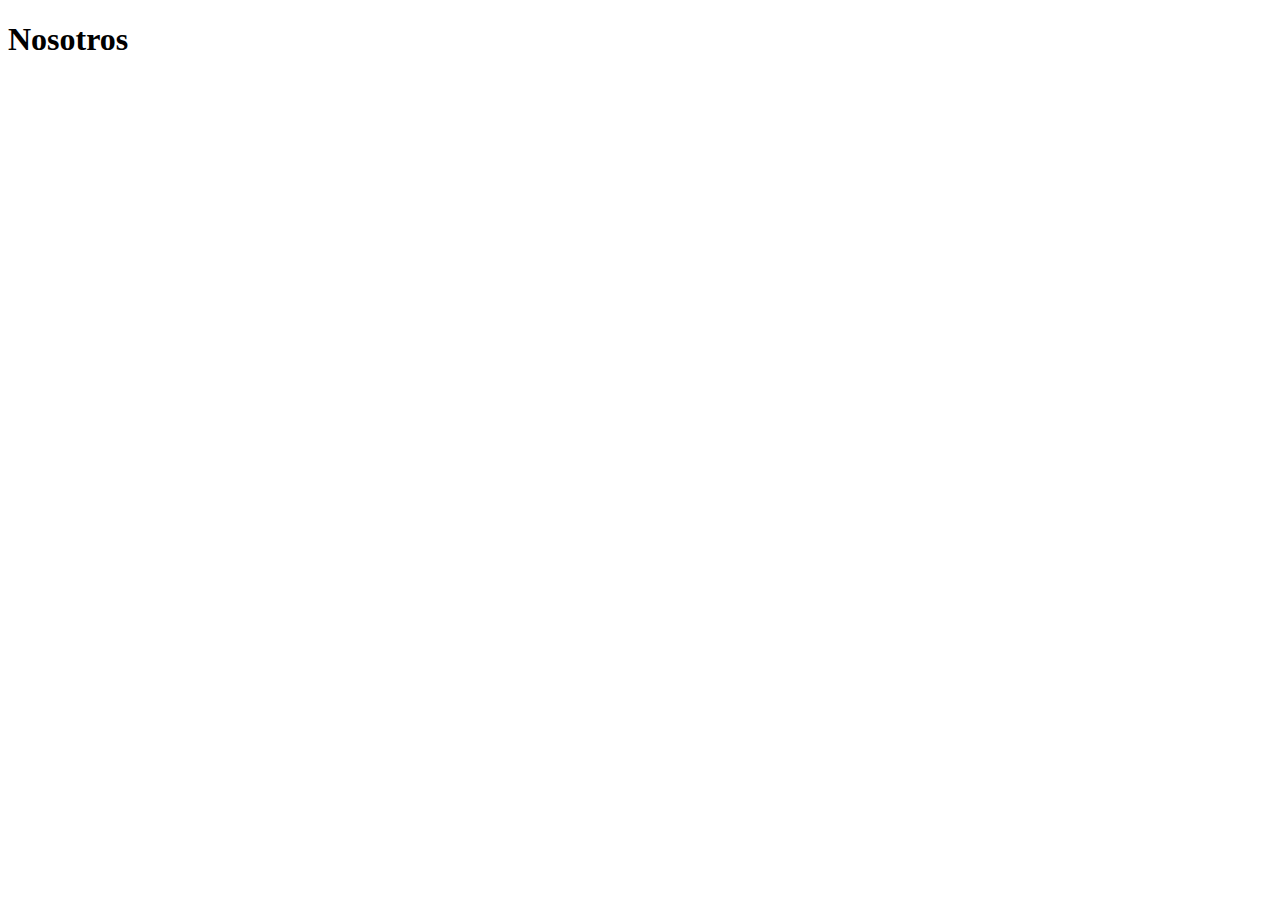
==== nosotros.html @ 72aa24e8 "Pagina Principal BlogCafe" ====
<!DOCTYPE html>
<html lang="en">
<head>
    <meta charset="UTF-8">
    <meta name="viewport" content="width=device-width, initial-scale=1.0">
    <title>Blog</title>
</head>
<body>
    <h1>Nosotros</h1>
</body>
</html>
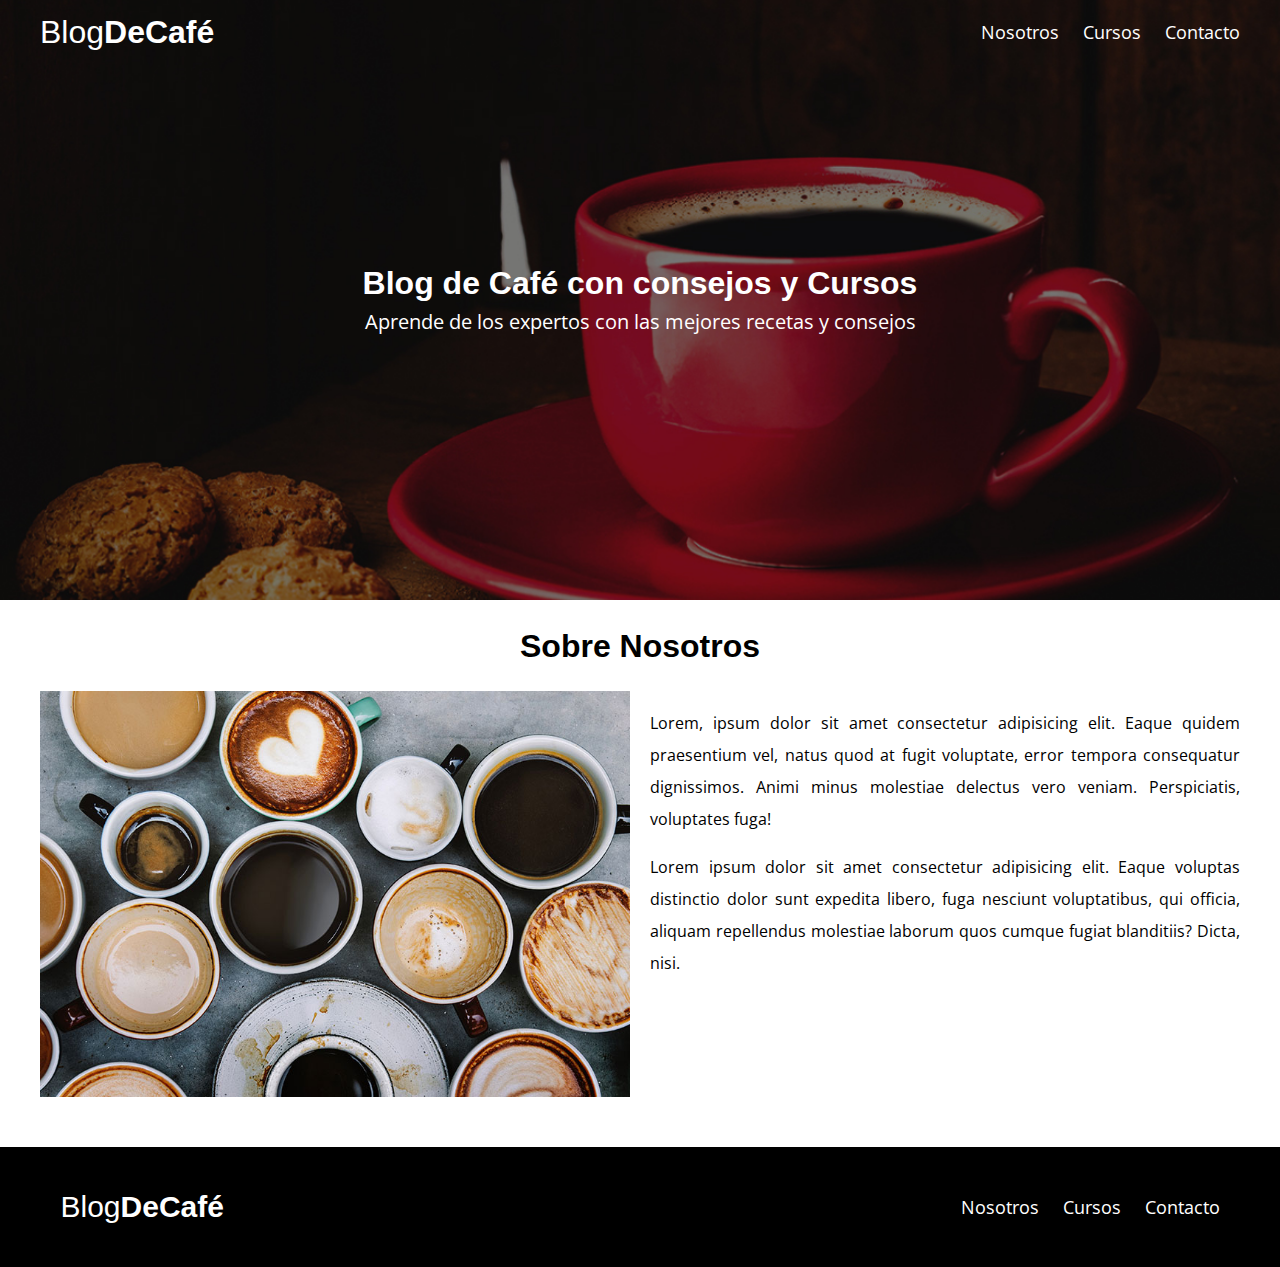
==== commit 0611ae13: "Vista Nosotros Terminado" ====
--- a/nosotros.html
+++ b/nosotros.html
@@ -3,9 +3,63 @@
 <head>
     <meta charset="UTF-8">
     <meta name="viewport" content="width=device-width, initial-scale=1.0">
-    <title>Blog</title>
+    <link rel="preconnect" href="https://fonts.gstatic.com">
+    <link href="https://fonts.googleapis.com/css2?family=Open+Sans&display=swap" rel="stylesheet">
+    <link rel="stylesheet" href="css/estilos.css">
+    <link rel="stylesheet" href="css/normalize.css">
+    <title>Blog Cafe</title>
 </head>
 <body>
-    <h1>Nosotros</h1>
+    <header class="site-header">
+        <div class="contenedor">
+            <div class="barra">
+                <a href="/">
+                    <h1 class="no-margin">Blog<span>DeCafé</span></h1>
+                </a>
+                <nav class="navegacion">
+                    <a href="nosotros.html">Nosotros</a>
+                    <a href="cursos.html">Cursos</a>
+                    <a href="contacto.html">Contacto</a>
+                </nav>
+            </div>
+            <div class="texto-header">
+                <h2 class="no-margin">Blog de Café con consejos y Cursos</h2>
+                <p class="no-margin">Aprende de los expertos con las mejores recetas y consejos</p>
+            </div>
+        </div>
+    </header>
+
+    <main class="contenedor">
+        <h2 class="centrar-texto">Sobre Nosotros</h2>
+        <div class="grid">
+            <div class="columnas-6">
+                <img src="/img/nosotros.jpg" alt="imagen nosotros">
+            </div>
+            <div class="columnas-6">
+                <p class="text-justify">Lorem, ipsum dolor sit amet consectetur adipisicing elit. 
+                    Eaque quidem praesentium vel, natus quod at fugit voluptate, error tempora consequatur dignissimos.
+                     Animi minus molestiae delectus vero veniam. Perspiciatis, voluptates fuga!</p>
+                <p class="text-justify">
+                    Lorem ipsum dolor sit amet consectetur adipisicing elit. Eaque voluptas distinctio dolor sunt expedita libero, 
+                    fuga nesciunt voluptatibus, qui officia, aliquam repellendus molestiae laborum quos cumque fugiat blanditiis? Dicta, nisi.
+                </p>
+            </div>
+        </div>
+    </main>
+
+    <footer class="site-footer">
+        <div class="contenedor">
+            <div class="barra">
+                <a href="/">
+                    <p class="no-margin">Blog<span>DeCafé</span></p>
+                </a>
+                <nav class="navegacion">
+                    <a href="nosotros.html">Nosotros</a>
+                    <a href="cursos.html">Cursos</a>
+                    <a href="contacto.html">Contacto</a>
+                </nav>
+            </div>
+        </div>
+    </footer>
 </body>
 </html>--- a/css/estilos.css
+++ b/css/estilos.css
@@ -0,0 +1,222 @@
+html{
+    box-sizing: border-box;
+    font-size: 62.5%;/*Reset para REM ->62.5 = 10px*/
+}
+*, *,:before, *:after{
+    box-sizing: inherit;
+}
+body{
+    font-family: 'Open Sans', sans-serif;
+    font-size: 1.6rem;
+    line-height: 2;
+}
+/*Globales*/
+.contenedor{
+    max-width: 1200px;
+    width: 95%;
+    margin: 0 auto;
+}
+h1, h2, h3, h4{
+    font-family: 'PT Sans', sans-serif;
+}
+h1{
+    font-size: 4rem;
+}
+h2{
+    font-size: 3.2rem;
+    line-height:1.2;
+}
+h3{
+    font-size: 2.8rem;
+}
+h4{
+    font-size: 2rem;
+}
+img{
+    max-width: 100%;
+}
+/*Utilidades*/
+.centrar-texto{
+    text-align: center;
+}
+.no-margin{
+    margin: 0;
+}
+.text-justify{
+    text-align: justify;
+}
+@media (min-width: 768px) {
+    .grid{
+        display: flex;
+        justify-content: space-between;
+    }
+    .columnas-6{
+        flex: 0 0 calc(50% - 1rem);
+    }
+}
+
+/*Botones*/
+.btn{
+    display: block;
+    text-align: center;
+    padding: 1rem 3rem;
+    margin: 2rem 0;
+    color: white;
+    text-decoration: none;
+    font-family: 'PT Sans', sans-serif;
+    font-weight: 700;
+    text-transform: uppercase;
+    font-size: 2rem;
+}
+.btn-primario{
+    background-color: black;
+}
+.btn-secundario{
+    background-color: #784d3c;
+}
+@media (min-width: 768px) {
+    .btn{
+        display: inline-block;
+    }
+}
+/*Header*/
+@media (min-width:768px){
+    .barra{
+        display: flex;
+        justify-content: space-between;
+        align-items: center;
+    }
+}
+.site-header{
+    background-image: url(../img/portada.jpg);
+    background-repeat: no-repeat;
+    background-position: center center;
+    background-size: cover;
+    height: 60rem;
+}
+.site-header a{
+    color: white;
+    text-decoration: none;
+}
+.site-header h1{
+    text-align: center;
+    font-weight: 300;
+}
+.site-header h1 span{
+    font-weight: 700;
+}
+/*Navegacion*/
+.navegacion a{
+    text-align: center;
+    display: block;
+    font-size: 1.8rem;
+    color: white;
+}
+@media (min-width: 768px) {
+    .navegacion a{
+        display: inline;
+        margin-right: 2rem;
+    }
+    .navegacion a:last-of-type{
+        margin-right: 0;
+    }
+}
+/*Texto Header*/
+.texto-header{
+    color: white;
+    text-align: center;
+    margin-top: 5rem;
+}
+@media (min-width: 768px) {
+    .texto-header{
+        margin-top: 20rem;
+    }
+}
+.texto-header p{
+    font-size: 2rem;
+}
+
+/*Contenido Principal*/
+.contenido-principal{
+    display: flex;
+    flex-wrap: wrap;
+}
+.blog, .cursos{
+    flex: 0 0 100%;
+}
+.cursos{
+    order: -1;
+}
+
+@media (min-width: 768px) {
+    .contenido-principal{
+        justify-content: space-between;
+    }
+    .blog{
+        flex-basis: 66.6%;
+    }
+    .cursos{
+        flex-basis: calc(33.3% - 4rem);
+        order: 2;
+    }
+}
+
+/*Opcional*/
+/*
+.entrada-blog{
+    display: flex;
+    justify-content: space-between;
+}
+.entrada-blog .imagen{
+    flex: 0 0 40%;
+}
+.entrada-blog .contenido-blog{
+    flex: 0 0 calc(60% - 2rem);
+}*/
+.entrada-blog{
+    margin-bottom: 2rem;
+    border-bottom: 2px solid #e1e1e1;
+}
+.entrada-blog:last-of-type{
+    border: none;
+}
+
+/*Cursos SideBar*/
+.cursos-lista{
+    padding: 0;
+    list-style: none;
+}
+.curso{
+    padding-bottom: 3rem;
+    border-bottom: 2px solid #e1e1e1;
+}
+.curso:last-of-type{
+    border: none;
+}
+.curso p{
+    font-family: 'PT Sans', sans-serif;
+    font-weight: 700;
+}
+.curso p span{
+    font-weight: 300;
+}
+
+/*Footer*/
+.site-footer{
+    background-color: #000000;
+    padding: 3rem;
+    margin-top: 4rem;
+}
+.site-footer a{
+    text-decoration: none;
+}
+.site-footer p{
+    color: white;
+    font-family: 'TP Sans', sans-serif;
+    font-size: 3rem;
+    font-weight: 300;
+    text-align: center;
+}
+.site-footer p span{
+    font-weight: 700;
+}